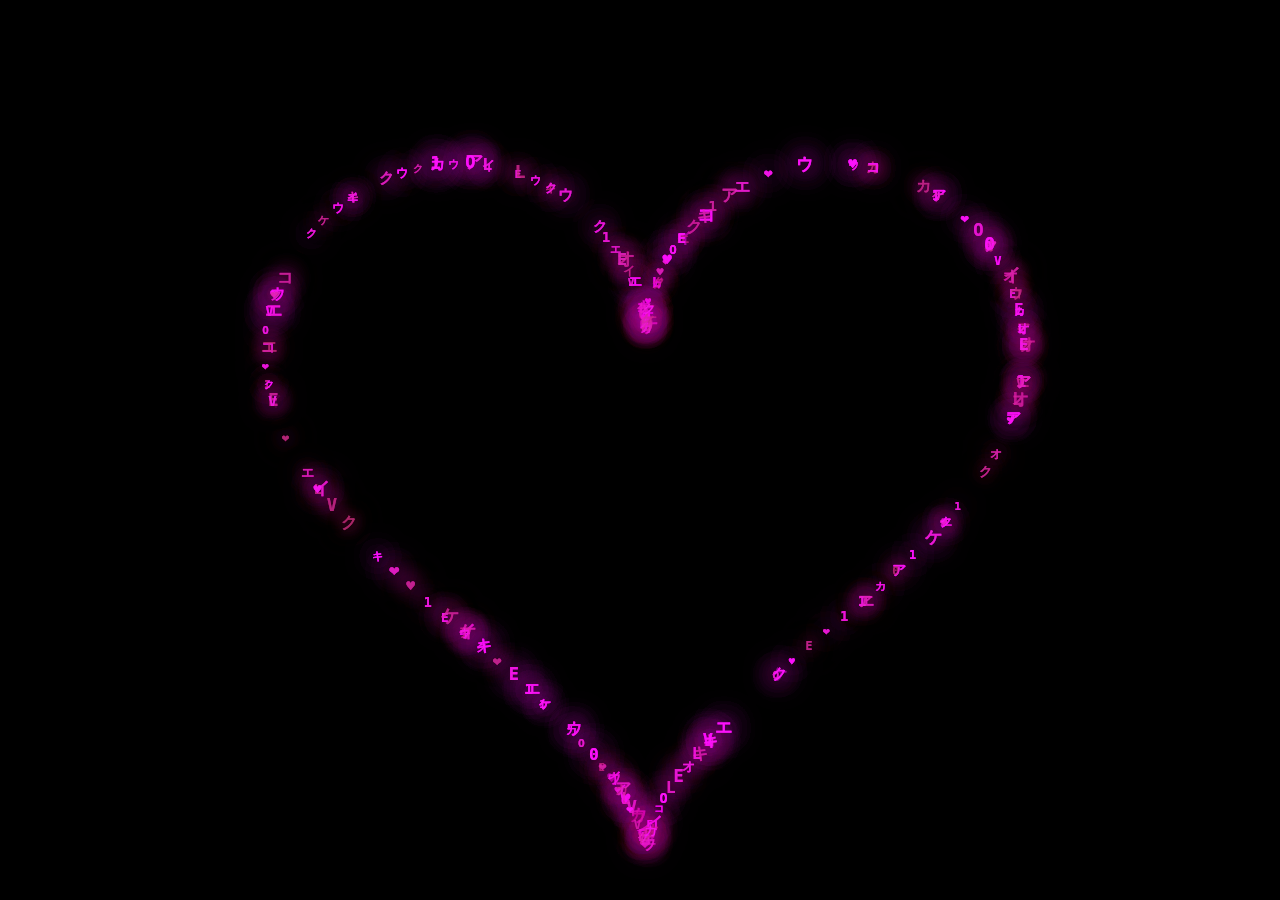
==== index.html @ ae4192de "Blog card completado" ====
<!DOCTYPE html>
<html lang="es">
<head>
  <meta charset="UTF-8">
  <title>Corazón de Texto</title>
  <style>
    * { margin: 0; padding: 0; box-sizing: border-box; }
    body {
      background: #000;
      display: flex;
      align-items: center;
      justify-content: center;
      min-height: 100vh;
      overflow: hidden;
    }
    canvas { display: block; }
  </style>
</head>
<body>
<canvas id="c"></canvas>
<script>
  const canvas = document.getElementById('c');
  const ctx = canvas.getContext('2d');

  const W = canvas.width = window.innerWidth;
  const H = canvas.height = window.innerHeight;

  const chars = '01アイウエオカキクケコ♥❤LOVE';

  function heartPoints(scale, cx, cy) {
    const points = [];
    for (let t = 0; t < Math.PI * 2; t += 0.04) {
      const x = 16 * Math.pow(Math.sin(t), 3);
      const y = -(13 * Math.cos(t) - 5 * Math.cos(2*t) - 2 * Math.cos(3*t) - Math.cos(4*t));
      points.push([cx + x * scale, cy + y * scale]);
    }
    return points;
  }

  const scale = Math.min(W, H) / 38;
  const cx = W / 2;
  const cy = H / 2;

  const particles = [];
  const pts = heartPoints(scale, cx, cy);

  for (let i = 0; i < 220; i++) {
    const idx = Math.floor(Math.random() * pts.length);
    const [bx, by] = pts[idx];
    particles.push({
      x: bx, y: by,
      baseX: bx, baseY: by,
      char: chars[Math.floor(Math.random() * chars.length)],
      size: 10 + Math.random() * 8,
      phase: Math.random() * Math.PI * 2,
      speed: 0.015 + Math.random() * 0.025,
      vx: 0, vy: 0,
      exploded: false,
    });
  }

  let frame = 0;
  let exploding = false;
  let explodeTimer = 0;

  function explotar() {
    exploding = true;
    explodeTimer = 0;
    for (const p of particles) {
      p.vx = (Math.random() - 0.5) * 15;
      p.vy = (Math.random() - 0.5) * 15;
      p.exploded = true;
    }
    setTimeout(() => {
      for (const p of particles) {
        p.exploded = false;
        p.vx = 0;
        p.vy = 0;
      }
      exploding = false;
    }, 1500);
  }

  function draw() {
    ctx.fillStyle = 'rgba(0,0,0,0.18)';
    ctx.fillRect(0, 0, W, H);

    frame++;
    explodeTimer++;

    if (explodeTimer >= 180 && !exploding) {
      explotar();
    }

    for (const p of particles) {
      const t = frame * p.speed + p.phase;
      const pulse = Math.sin(t);
      const alpha = 0.5 + 0.5 * Math.abs(pulse);

      if (p.exploded) {
        p.x += p.vx;
        p.y += p.vy;
        p.vy += 0.25;
      } else {
        p.x += (p.baseX - p.x) * 0.05;
        p.y += (p.baseY - p.y) * 0.05;
      }

      const r = Math.floor(200 + 55 * Math.abs(pulse));
      const g = Math.floor(20 + 60 * (0.5 - 0.5 * Math.abs(pulse)));
      const b = Math.floor(120 + 135 * Math.abs(pulse));

      ctx.shadowBlur = 18 + 14 * Math.abs(pulse);
      ctx.shadowColor = `rgba(${r},${g},${b},0.9)`;
      ctx.globalAlpha = alpha * 0.92;
      ctx.fillStyle = `rgb(${r},${g},${b})`;
      ctx.font = `bold ${p.size}px monospace`;
      ctx.fillText(p.char, p.x, p.y);

      if (Math.random() < 0.004) {
        p.char = chars[Math.floor(Math.random() * chars.length)];
      }
    }

    ctx.globalAlpha = 1;
    ctx.shadowBlur = 0;
    requestAnimationFrame(draw);
  }

  draw();
</script>
</body>
</html>
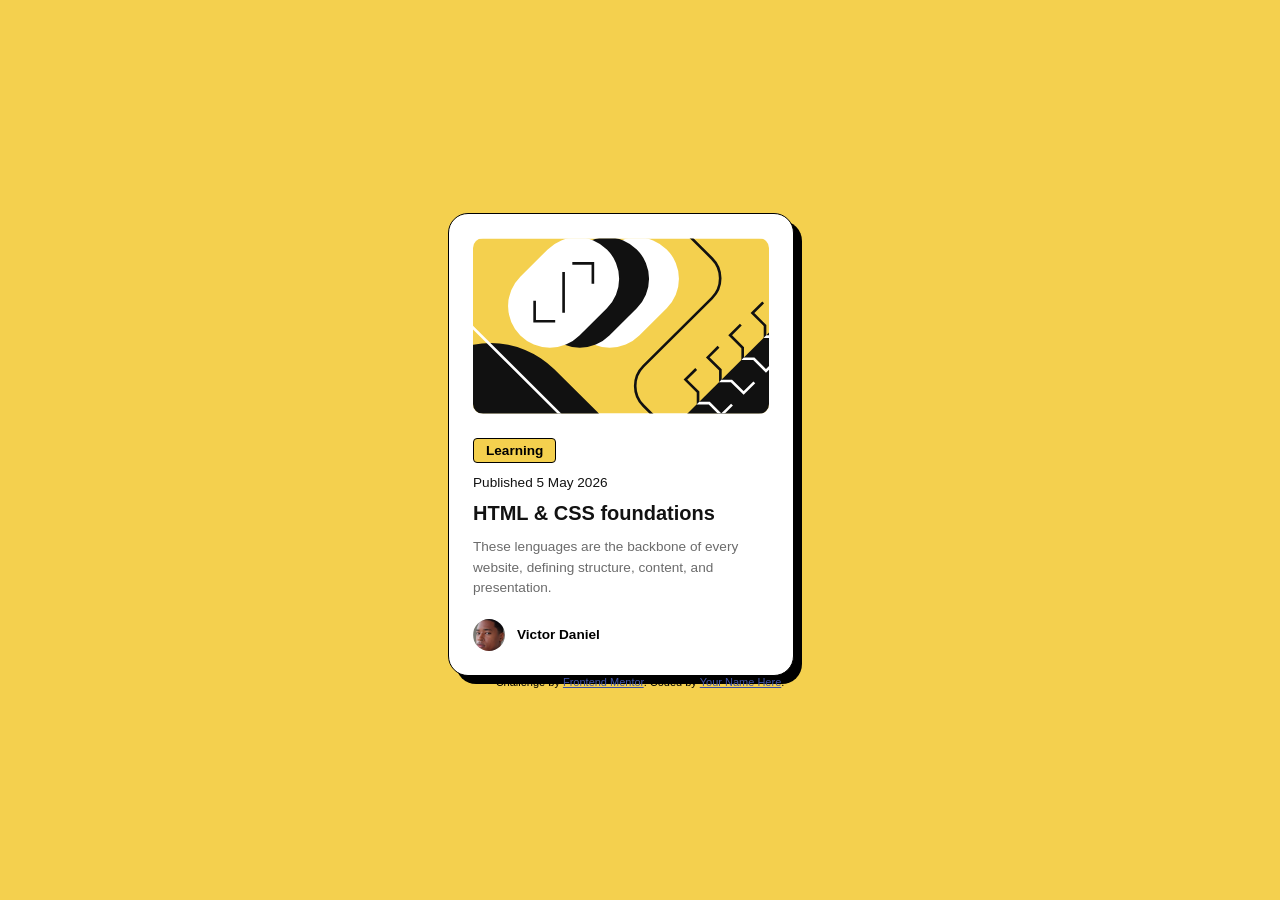
==== commit 53ddfc37: "Blog preview card cpmletado" ====
--- a/index.html
+++ b/index.html
@@ -1,133 +1,42 @@
 <!DOCTYPE html>
-<html lang="es">
+<html lang="en">
 <head>
   <meta charset="UTF-8">
-  <title>Corazón de Texto</title>
+  <meta name="viewport" content="width=device-width, initial-scale=1.0"> <!-- displays site properly based on user's device -->
+
+  <link rel="icon" type="image/png" sizes="32x32" href="./assets/images/favicon-32x32.png">
+  <link href="https://fonts.googleapis.com/css2?family=Figtree:wght@400;500;600;700;800&display=swap" rel="stylesheet">
+  <link rel="stylesheet" href="style.css">
+  
+  <title>Frontend Mentor | Blog preview card</title>
+
+  <!-- Feel free to remove these styles or customise in your own stylesheet 👍 -->
   <style>
-    * { margin: 0; padding: 0; box-sizing: border-box; }
-    body {
-      background: #000;
-      display: flex;
-      align-items: center;
-      justify-content: center;
-      min-height: 100vh;
-      overflow: hidden;
-    }
-    canvas { display: block; }
+    .attribution { font-size: 0.6875rem; text-align: center; }
+    .attribution a { color: hsl(228, 45%, 44%); }
   </style>
 </head>
 <body>
-<canvas id="c"></canvas>
-<script>
-  const canvas = document.getElementById('c');
-  const ctx = canvas.getContext('2d');
 
-  const W = canvas.width = window.innerWidth;
-  const H = canvas.height = window.innerHeight;
-
-  const chars = '01アイウエオカキクケコ♥❤LOVE';
-
-  function heartPoints(scale, cx, cy) {
-    const points = [];
-    for (let t = 0; t < Math.PI * 2; t += 0.04) {
-      const x = 16 * Math.pow(Math.sin(t), 3);
-      const y = -(13 * Math.cos(t) - 5 * Math.cos(2*t) - 2 * Math.cos(3*t) - Math.cos(4*t));
-      points.push([cx + x * scale, cy + y * scale]);
-    }
-    return points;
-  }
-
-  const scale = Math.min(W, H) / 38;
-  const cx = W / 2;
-  const cy = H / 2;
-
-  const particles = [];
-  const pts = heartPoints(scale, cx, cy);
-
-  for (let i = 0; i < 220; i++) {
-    const idx = Math.floor(Math.random() * pts.length);
-    const [bx, by] = pts[idx];
-    particles.push({
-      x: bx, y: by,
-      baseX: bx, baseY: by,
-      char: chars[Math.floor(Math.random() * chars.length)],
-      size: 10 + Math.random() * 8,
-      phase: Math.random() * Math.PI * 2,
-      speed: 0.015 + Math.random() * 0.025,
-      vx: 0, vy: 0,
-      exploded: false,
-    });
-  }
-
-  let frame = 0;
-  let exploding = false;
-  let explodeTimer = 0;
-
-  function explotar() {
-    exploding = true;
-    explodeTimer = 0;
-    for (const p of particles) {
-      p.vx = (Math.random() - 0.5) * 15;
-      p.vy = (Math.random() - 0.5) * 15;
-      p.exploded = true;
-    }
-    setTimeout(() => {
-      for (const p of particles) {
-        p.exploded = false;
-        p.vx = 0;
-        p.vy = 0;
-      }
-      exploding = false;
-    }, 1500);
-  }
-
-  function draw() {
-    ctx.fillStyle = 'rgba(0,0,0,0.18)';
-    ctx.fillRect(0, 0, W, H);
-
-    frame++;
-    explodeTimer++;
-
-    if (explodeTimer >= 180 && !exploding) {
-      explotar();
-    }
-
-    for (const p of particles) {
-      const t = frame * p.speed + p.phase;
-      const pulse = Math.sin(t);
-      const alpha = 0.5 + 0.5 * Math.abs(pulse);
-
-      if (p.exploded) {
-        p.x += p.vx;
-        p.y += p.vy;
-        p.vy += 0.25;
-      } else {
-        p.x += (p.baseX - p.x) * 0.05;
-        p.y += (p.baseY - p.y) * 0.05;
-      }
-
-      const r = Math.floor(200 + 55 * Math.abs(pulse));
-      const g = Math.floor(20 + 60 * (0.5 - 0.5 * Math.abs(pulse)));
-      const b = Math.floor(120 + 135 * Math.abs(pulse));
-
-      ctx.shadowBlur = 18 + 14 * Math.abs(pulse);
-      ctx.shadowColor = `rgba(${r},${g},${b},0.9)`;
-      ctx.globalAlpha = alpha * 0.92;
-      ctx.fillStyle = `rgb(${r},${g},${b})`;
-      ctx.font = `bold ${p.size}px monospace`;
-      ctx.fillText(p.char, p.x, p.y);
-
-      if (Math.random() < 0.004) {
-        p.char = chars[Math.floor(Math.random() * chars.length)];
-      }
-    }
-
-    ctx.globalAlpha = 1;
-    ctx.shadowBlur = 0;
-    requestAnimationFrame(draw);
-  }
-
-  draw();
-</script>
+  <main>
+    <div class="card">
+      <img class="card-image" src="./assets/images/illustration-article.svg" alt="Blog illustration">
+      <span class="tag">Learning</span>
+      <p class="date">Published 5 May 2026</p>
+      <h1 class="title">HTML & CSS foundations</h1>
+      <p class="description">
+        These lenguages are the backbone of every website, defining structure, content, and presentation.
+      </p>
+      <div class="author">
+        <img class="avatar" src="./assets/images/avatar-victor.jpg" alt="Author avatar">
+        <span class="author-name">Victor Daniel</span>
+      </div>
+    </div>
+  </main>
+  
+  <footer class="attribution">
+    Challenge by <a href="https://www.frontendmentor.io/profile/Monarcavd99">Frontend Mentor</a>. 
+    Coded by <a href="#">Your Name Here</a>.
+  </footer>
 </body>
 </html>
--- a/style.css
+++ b/style.css
@@ -0,0 +1,74 @@
+* {
+    margin: 0;
+    padding: 0;
+    box-sizing: border-box;
+}
+body {
+    min-height: 100vh;
+    display: flex;
+    flex-direction:column;
+    justify-content: center;
+    align-items: center;
+    background-color: hsl(47, 88%, 63%);
+    font-family: 'Figtree', sans-serif;
+}
+.card {
+    background-color: hsl(0, 0%, 100%);
+    border-radius: 20px;
+    border: 1px solid hsl(0, 0%, 0%);
+    box-shadow: 8px 8px 0px hsl(0, 0%, 0%);
+    padding: 24px;
+    max-width:384px;
+    width: 90%;
+}
+.card-image {
+    width: 100%;
+    border-radius: 10px;
+    margin-bottom: 20px;
+}
+.author {
+    display: flex;
+    align-items: center;
+    gap: 12px;
+    margin-top: 20px;
+}
+.avatar {
+    width: 32px;
+    height: 32px;
+    border-radius: 50%;
+    object-fit: cover;
+}
+.author-name {
+    font-weight: 700;
+    font-size: 0.85rem;
+}
+.tag {
+    background-color: hsl(47, 88%, 63%);
+    padding: 4px 12px;
+    border-radius: 4px;
+    font-size: 0.85rem;
+    font-weight: 800;
+    display: inline-block;
+    margin-bottom: 12px;
+    border: 1px solid hsl(0, 0%, 0%);
+}
+.date {
+    font-size: 0.85rem;
+    margin-bottom: 12px;
+    color: hsl(0, 0%, 7%);
+}
+.title {
+    font-size: 1.25rem;
+    font-weight: 800;
+    margin-bottom: 12px;
+    color: hsl(0, 0%, 7%)
+}
+.title:hover {
+    color: hsl(47, 88%, 63%);
+    cursor: pointer;
+}
+.description {
+    font-size: 0.85rem;
+    color: hsl(0, 0%, 42%);
+    line-height: 1.5;
+}
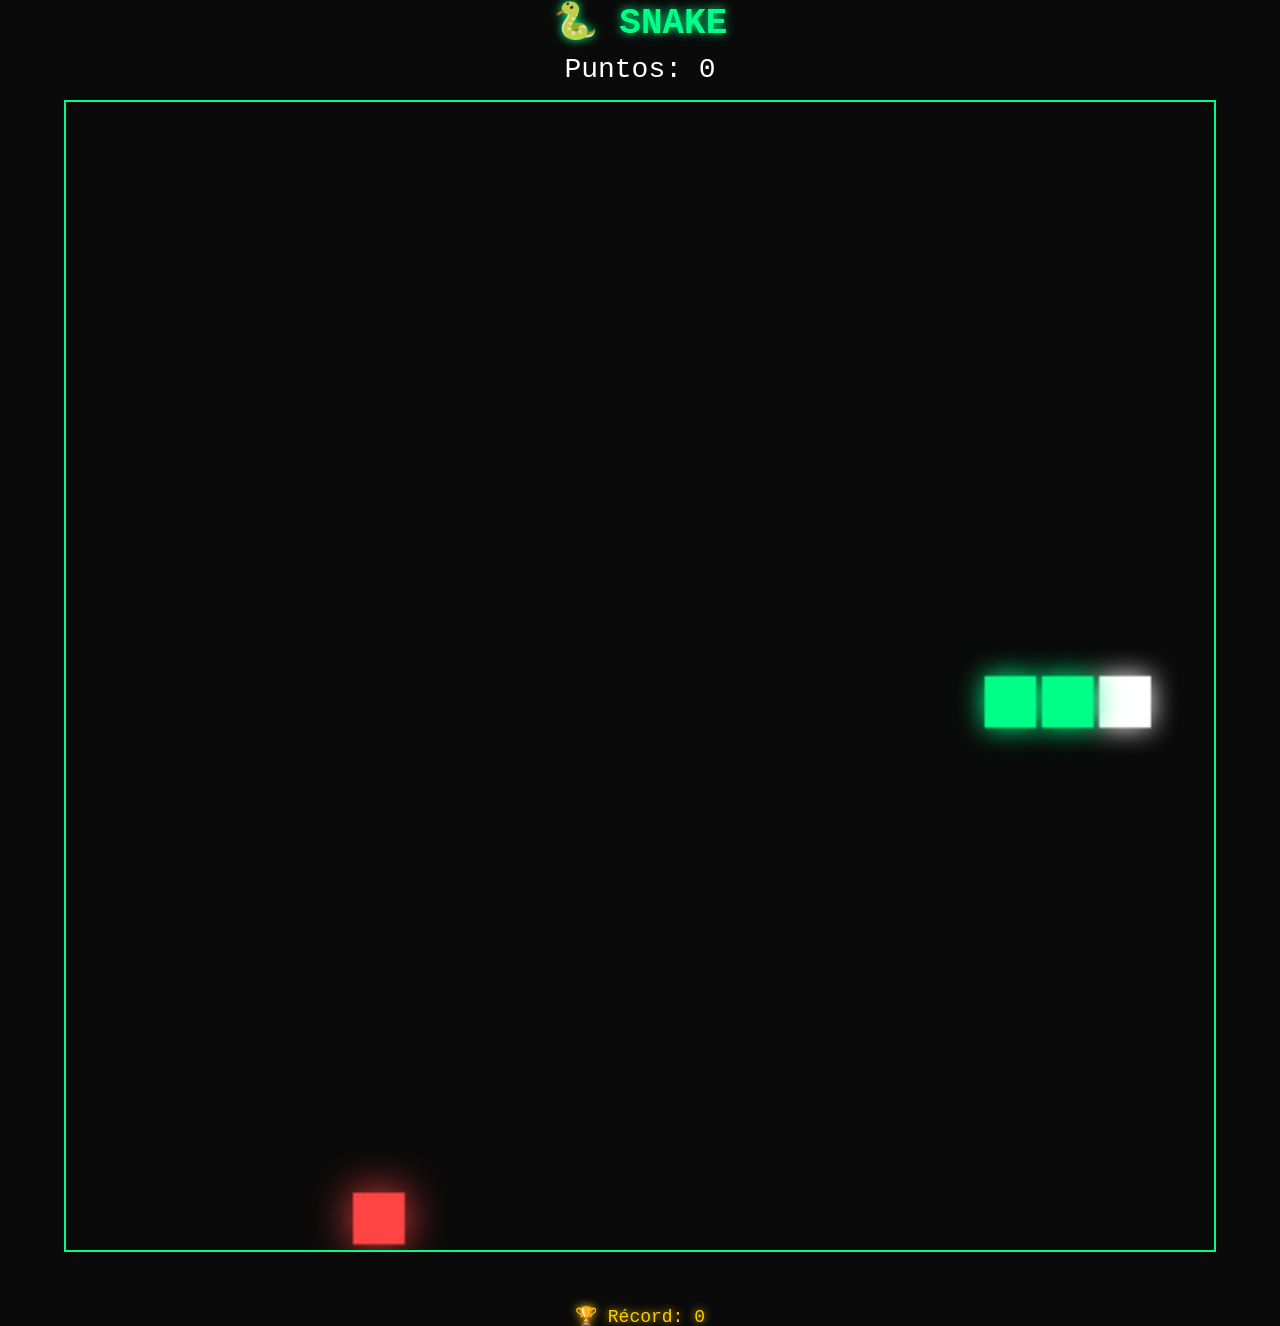
==== commit 59d4f906: "Canvas max-width movil" ====
--- a/index.html
+++ b/index.html
@@ -1,42 +1,274 @@
 <!DOCTYPE html>
-<html lang="en">
+<html lang="es">
 <head>
-  <meta charset="UTF-8">
-  <meta name="viewport" content="width=device-width, initial-scale=1.0"> <!-- displays site properly based on user's device -->
-
-  <link rel="icon" type="image/png" sizes="32x32" href="./assets/images/favicon-32x32.png">
-  <link href="https://fonts.googleapis.com/css2?family=Figtree:wght@400;500;600;700;800&display=swap" rel="stylesheet">
-  <link rel="stylesheet" href="style.css">
-  
-  <title>Frontend Mentor | Blog preview card</title>
-
-  <!-- Feel free to remove these styles or customise in your own stylesheet 👍 -->
-  <style>
-    .attribution { font-size: 0.6875rem; text-align: center; }
-    .attribution a { color: hsl(228, 45%, 44%); }
-  </style>
+    <meta charset="UTF-8">
+    <title>Snake</title>
+    <style>
+        * { margin: 0; padding: 0; box-sizing: border-box;}
+
+        body {
+            background: #0a0a0a;
+            display: flex;
+            flex-direction: column;
+            align-items: center;
+            justify-content: center;
+            min-height: 100vh;
+            font-family: monospace;
+            color: white;
+        }
+
+        h1 {
+            font-size: 36px;
+            color: #00ff88;
+            text-shadow: 0 0 10px #00ff88;
+            margin-bottom: 10px;
+        }
+
+        #puntos {
+            font-size: 28px;
+            color: #ffffff;
+            margin-bottom: 15px;
+        }
+
+        canvas {
+            border: 2px solid #00ff88;
+            box-shadow: 0 0 20ps #00ff88;
+            width: min(90vw);
+            height: min(90vw);
+        }
+
+        #mensaje {
+            font-size: 22px;
+            color: #ff4444;
+            margin-top: 15px;
+            min-height: 30px;
+        }
+
+        #record {
+            font-size: 18px;
+            color: #ffcc00;
+            margin-top: 8px;
+            text-shadow: 0 0 8px #ffcc00;
+        }
+
+        #Reiniciar {
+            margin-top: 15px;
+            padding: 10px 30px;
+            font-size: 18px;
+            background: #00ff88;
+            color: #000;
+            border: none;
+            cursor: pointer;
+            font-family: monospace;
+            display: none;
+        }
+    </style>
 </head>
 <body>
 
-  <main>
-    <div class="card">
-      <img class="card-image" src="./assets/images/illustration-article.svg" alt="Blog illustration">
-      <span class="tag">Learning</span>
-      <p class="date">Published 5 May 2026</p>
-      <h1 class="title">HTML & CSS foundations</h1>
-      <p class="description">
-        These lenguages are the backbone of every website, defining structure, content, and presentation.
-      </p>
-      <div class="author">
-        <img class="avatar" src="./assets/images/avatar-victor.jpg" alt="Author avatar">
-        <span class="author-name">Victor Daniel</span>
-      </div>
-    </div>
-  </main>
+    <h1>🐍 SNAKE</h1>
+  <div id="puntos">Puntos: 0</div>
+  <canvas id="c" width="400" height="400"></canvas>
+  <div id="mensaje"></div>
+  <div id="record">🏆 Récord: 0</div>
+  <button id="reiniciar">Jugar de nuevo</button>
+
+<script>
+  const canvas = document.getElementById('c');
+  const ctx = canvas.getContext('2d');
+  const puntosDiv = document.getElementById('puntos');
+  const mensajeDiv = document.getElementById('mensaje');
+  const botonReiniciar = document.getElementById('reiniciar');
+
+  const TAMA = 20;       // tamaño de cada celda
+  const COLS = 20;       // columnas
+  const FILAS = 20;      // filas
+
+  let serpiente, direccion, comida, puntos, jugando, intervalo;
+
+  let record = localStorage.getItem('record') || 0;
+  const recordDiv = document.getElementById('record');
+
+function sonidoComer() {
+  const ctx2 = new AudioContext();
+  const osc = ctx2.createOscillator();
+  const gain = ctx2.createGain();
+  osc.connect(gain);
+  gain.connect(ctx2.destination);
+  osc.frequency.value = 520;
+  gain.gain.setValueAtTime(0.3, ctx2.currentTime);
+  gain.gain.exponentialRampToValueAtTime(0.001, ctx2.currentTime + 0.15);
+  osc.start();
+  osc.stop(ctx2.currentTime + 0.15);
+}
+
+function sonidoMuerte() {
+  const ctx2 = new AudioContext();
+  const osc = ctx2.createOscillator();
+  const gain = ctx2.createGain();
+  osc.connect(gain);
+  gain.connect(ctx2.destination);
+  osc.type = 'sawtooth';
+  osc.frequency.value = 150;
+  gain.gain.setValueAtTime(0.4, ctx2.currentTime);
+  gain.gain.exponentialRampToValueAtTime(0.001, ctx2.currentTime + 0.4);
+  osc.start();
+  osc.stop(ctx2.currentTime + 0.4);
+}
+
+  function iniciar() {
+    serpiente = [
+      { x: 10, y: 10 },
+      { x: 9,  y: 10 },
+      { x: 8,  y: 10 },
+    ];
+    direccion = { x: 1, y: 0 };
+    puntos = 0;
+    jugando = true;
+    mensajeDiv.textContent = '';
+    botonReiniciar.style.display = 'none';
+    puntosDiv.textContent = 'Puntos: 0';
+    nuevaComida();
+    
+    clearInterval(intervalo);
+    intervalo = setInterval(actualizar, 150);
+  }
+
+  function nuevaComida() {
+    comida = {
+        x: Math.floor(Math.random() * COLS),
+        y: Math.floor(Math.random() * FILAS),
+    };
+  }
+
+  function actualizar() {
+    //Mover serpiente
+    const cabeza = {
+        x: serpiente[0].x + direccion.x,
+        y: serpiente[0].y + direccion.y,
+    };
   
-  <footer class="attribution">
-    Challenge by <a href="https://www.frontendmentor.io/profile/Monarcavd99">Frontend Mentor</a>. 
-    Coded by <a href="#">Your Name Here</a>.
-  </footer>
+
+  //Choke con paredes
+  if (cabeza.x < 0 || cabeza.x >= COLS || cabeza.y < 0 || cabeza.y >= FILAS) {
+    terminar();
+    return;
+  }
+
+  //choque consigo misma
+  for (const parte of serpiente) {
+    if (cabeza.x === parte.x && cabeza.y === parte.y) {
+        terminar();
+        return;
+    }
+  }
+
+  serpiente.unshift(cabeza);
+
+  //Comer comida
+  if (cabeza.x === comida.x && cabeza.y === comida.y) {
+  puntos += 10;
+  puntosDiv.textContent = 'Puntos: ' + puntos;
+  nuevaComida();
+  sonidoComer();
+
+  // Subir velocidad cada 50 puntos
+  if (puntos % 50 === 0) {
+    clearInterval(intervalo);
+    const velocidad = Math.max(60, 150 - puntos);
+    intervalo = setInterval(actualizar, velocidad);
+  }
+} else {
+  serpiente.pop();
+}
+  dibujar();
+}
+
+  function dibujar() {
+    //fondo
+    ctx.fillStyle = '#0a0a0a';
+    ctx.fillRect(0, 0, canvas.width, canvas.height);
+
+    // Comida
+    ctx.fillStyle = '#ff4444';
+    ctx.shadowBlur = 15;
+    ctx.shadowColor = '#ff4444';
+    ctx.fillRect(comida.x * TAMA, comida.y * TAMA, TAMA - 2, TAMA - 2);
+
+    // Serpiente
+    for (let i = 0; i < serpiente.length; i++) {
+      if (i === 0) {
+        ctx.fillStyle = '#ffffff';
+        ctx.shadowColor = '#ffffff';
+      } else {
+        ctx.fillStyle = '#00ff88';
+        ctx.shadowColor = '#00ff88';
+      }
+      ctx.shadowBlur = 10;
+      ctx.fillRect(
+        serpiente[i].x * TAMA,
+        serpiente[i].y * TAMA,
+        TAMA - 2,
+        TAMA - 2
+      );
+    }
+
+    ctx.shadowBlur = 0;
+  }
+
+ function terminar() {
+  jugando = false;
+  clearInterval(intervalo);
+  sonidoMuerte();
+
+  if (puntos > record) {
+    record = puntos;
+    localStorage.setItem('record', record);
+    recordDiv.textContent = '🏆 Récord: ' + record;
+  }
+
+  mensajeDiv.textContent = '💀 Game Over — Puntos: ' + puntos;
+  botonReiniciar.style.display = 'inline-block';
+
+  }
+
+  // Controles teclado
+  document.addEventListener('keydown', (e) => {
+    if (e.key === 'ArrowUp'    && direccion.y === 0) direccion = { x: 0, y: -1 };
+    if (e.key === 'ArrowDown'  && direccion.y === 0) direccion = { x: 0, y:  1 };
+    if (e.key === 'ArrowLeft'  && direccion.x === 0) direccion = { x: -1, y: 0 };
+    if (e.key === 'ArrowRight' && direccion.x === 0) direccion = { x:  1, y: 0 };
+  });
+
+  botonReiniciar.addEventListener('click', iniciar);
+
+  iniciar();
+  // Controles táctiles (swipe)
+let touchStartX = 0;
+let touchStartY = 0;
+
+document.addEventListener('touchstart', (e) => {
+    e.preventDefault();
+    touchStartX = e.touches[0].clientX;
+    touchStartY = e.touches[0].clientY;
+}, { passive: false });
+
+document.addEventListener('touchend', (e) => {
+    e.preventDefault();
+    const dx = e.changedTouches[0].clientX - touchStartX;
+    const dy = e.changedTouches[0].clientY - touchStartY;
+
+    if (Math.abs(dx) > Math.abs(dy)) {
+        // Swipe horizontal
+        if (dx > 30 && direccion.x === 0) direccion = { x: 1, y: 0 };
+        if (dx < -30 && direccion.x === 0) direccion = { x: -1, y: 0 };
+    } else {
+        // Swipe vertical
+        if (dy > 30 && direccion.y === 0) direccion = { x: 0, y: 1 };
+        if (dy < -30 && direccion.y === 0) direccion = { x: 0, y: -1 };
+    }
+    }, { passive: false });
+</script>
+  
 </body>
 </html>
